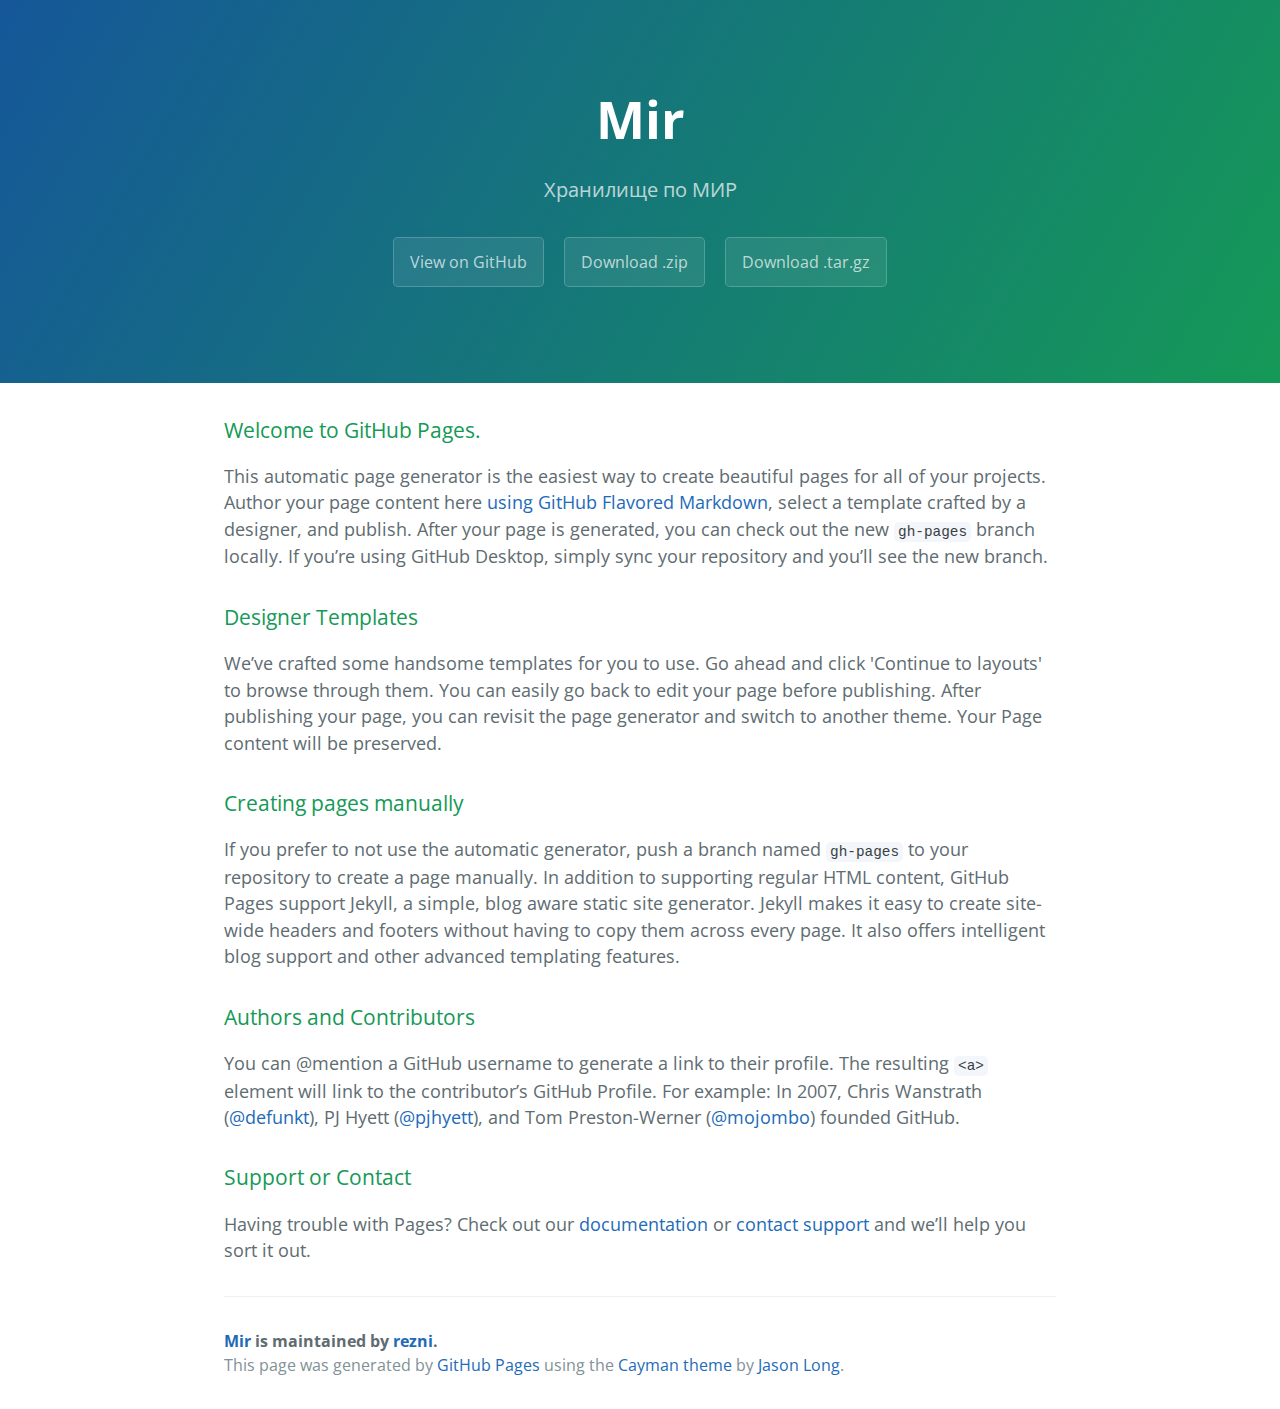
==== index.html @ 60ebec47 "Create gh-pages branch via GitHub" ====
<!DOCTYPE html>
<html lang="en-us">
  <head>
    <meta charset="UTF-8">
    <title>Mir by rezni</title>
    <meta name="viewport" content="width=device-width, initial-scale=1">
    <link rel="stylesheet" type="text/css" href="stylesheets/normalize.css" media="screen">
    <link href='https://fonts.googleapis.com/css?family=Open+Sans:400,700' rel='stylesheet' type='text/css'>
    <link rel="stylesheet" type="text/css" href="stylesheets/stylesheet.css" media="screen">
    <link rel="stylesheet" type="text/css" href="stylesheets/github-light.css" media="screen">
  </head>
  <body>
    <section class="page-header">
      <h1 class="project-name">Mir</h1>
      <h2 class="project-tagline">Хранилище по МИР</h2>
      <a href="https://github.com/rezni/mir" class="btn">View on GitHub</a>
      <a href="https://github.com/rezni/mir/zipball/master" class="btn">Download .zip</a>
      <a href="https://github.com/rezni/mir/tarball/master" class="btn">Download .tar.gz</a>
    </section>

    <section class="main-content">
      <h3>
<a id="welcome-to-github-pages" class="anchor" href="#welcome-to-github-pages" aria-hidden="true"><span aria-hidden="true" class="octicon octicon-link"></span></a>Welcome to GitHub Pages.</h3>

<p>This automatic page generator is the easiest way to create beautiful pages for all of your projects. Author your page content here <a href="https://guides.github.com/features/mastering-markdown/">using GitHub Flavored Markdown</a>, select a template crafted by a designer, and publish. After your page is generated, you can check out the new <code>gh-pages</code> branch locally. If you’re using GitHub Desktop, simply sync your repository and you’ll see the new branch.</p>

<h3>
<a id="designer-templates" class="anchor" href="#designer-templates" aria-hidden="true"><span aria-hidden="true" class="octicon octicon-link"></span></a>Designer Templates</h3>

<p>We’ve crafted some handsome templates for you to use. Go ahead and click 'Continue to layouts' to browse through them. You can easily go back to edit your page before publishing. After publishing your page, you can revisit the page generator and switch to another theme. Your Page content will be preserved.</p>

<h3>
<a id="creating-pages-manually" class="anchor" href="#creating-pages-manually" aria-hidden="true"><span aria-hidden="true" class="octicon octicon-link"></span></a>Creating pages manually</h3>

<p>If you prefer to not use the automatic generator, push a branch named <code>gh-pages</code> to your repository to create a page manually. In addition to supporting regular HTML content, GitHub Pages support Jekyll, a simple, blog aware static site generator. Jekyll makes it easy to create site-wide headers and footers without having to copy them across every page. It also offers intelligent blog support and other advanced templating features.</p>

<h3>
<a id="authors-and-contributors" class="anchor" href="#authors-and-contributors" aria-hidden="true"><span aria-hidden="true" class="octicon octicon-link"></span></a>Authors and Contributors</h3>

<p>You can @mention a GitHub username to generate a link to their profile. The resulting <code>&lt;a&gt;</code> element will link to the contributor’s GitHub Profile. For example: In 2007, Chris Wanstrath (<a href="https://github.com/defunkt" class="user-mention">@defunkt</a>), PJ Hyett (<a href="https://github.com/pjhyett" class="user-mention">@pjhyett</a>), and Tom Preston-Werner (<a href="https://github.com/mojombo" class="user-mention">@mojombo</a>) founded GitHub.</p>

<h3>
<a id="support-or-contact" class="anchor" href="#support-or-contact" aria-hidden="true"><span aria-hidden="true" class="octicon octicon-link"></span></a>Support or Contact</h3>

<p>Having trouble with Pages? Check out our <a href="https://help.github.com/pages">documentation</a> or <a href="https://github.com/contact">contact support</a> and we’ll help you sort it out.</p>

      <footer class="site-footer">
        <span class="site-footer-owner"><a href="https://github.com/rezni/mir">Mir</a> is maintained by <a href="https://github.com/rezni">rezni</a>.</span>

        <span class="site-footer-credits">This page was generated by <a href="https://pages.github.com">GitHub Pages</a> using the <a href="https://github.com/jasonlong/cayman-theme">Cayman theme</a> by <a href="https://twitter.com/jasonlong">Jason Long</a>.</span>
      </footer>

    </section>

  
  </body>
</html>
---- stylesheets/stylesheet.css ----
* {
  box-sizing: border-box; }

body {
  padding: 0;
  margin: 0;
  font-family: "Open Sans", "Helvetica Neue", Helvetica, Arial, sans-serif;
  font-size: 16px;
  line-height: 1.5;
  color: #606c71; }

a {
  color: #1e6bb8;
  text-decoration: none; }
  a:hover {
    text-decoration: underline; }

.btn {
  display: inline-block;
  margin-bottom: 1rem;
  color: rgba(255, 255, 255, 0.7);
  background-color: rgba(255, 255, 255, 0.08);
  border-color: rgba(255, 255, 255, 0.2);
  border-style: solid;
  border-width: 1px;
  border-radius: 0.3rem;
  transition: color 0.2s, background-color 0.2s, border-color 0.2s; }
  .btn + .btn {
    margin-left: 1rem; }

.btn:hover {
  color: rgba(255, 255, 255, 0.8);
  text-decoration: none;
  background-color: rgba(255, 255, 255, 0.2);
  border-color: rgba(255, 255, 255, 0.3); }

@media screen and (min-width: 64em) {
  .btn {
    padding: 0.75rem 1rem; } }

@media screen and (min-width: 42em) and (max-width: 64em) {
  .btn {
    padding: 0.6rem 0.9rem;
    font-size: 0.9rem; } }

@media screen and (max-width: 42em) {
  .btn {
    display: block;
    width: 100%;
    padding: 0.75rem;
    font-size: 0.9rem; }
    .btn + .btn {
      margin-top: 1rem;
      margin-left: 0; } }

.page-header {
  color: #fff;
  text-align: center;
  background-color: #159957;
  background-image: linear-gradient(120deg, #155799, #159957); }

@media screen and (min-width: 64em) {
  .page-header {
    padding: 5rem 6rem; } }

@media screen and (min-width: 42em) and (max-width: 64em) {
  .page-header {
    padding: 3rem 4rem; } }

@media screen and (max-width: 42em) {
  .page-header {
    padding: 2rem 1rem; } }

.project-name {
  margin-top: 0;
  margin-bottom: 0.1rem; }

@media screen and (min-width: 64em) {
  .project-name {
    font-size: 3.25rem; } }

@media screen and (min-width: 42em) and (max-width: 64em) {
  .project-name {
    font-size: 2.25rem; } }

@media screen and (max-width: 42em) {
  .project-name {
    font-size: 1.75rem; } }

.project-tagline {
  margin-bottom: 2rem;
  font-weight: normal;
  opacity: 0.7; }

@media screen and (min-width: 64em) {
  .project-tagline {
    font-size: 1.25rem; } }

@media screen and (min-width: 42em) and (max-width: 64em) {
  .project-tagline {
    font-size: 1.15rem; } }

@media screen and (max-width: 42em) {
  .project-tagline {
    font-size: 1rem; } }

.main-content :first-child {
  margin-top: 0; }
.main-content img {
  max-width: 100%; }
.main-content h1, .main-content h2, .main-content h3, .main-content h4, .main-content h5, .main-content h6 {
  margin-top: 2rem;
  margin-bottom: 1rem;
  font-weight: normal;
  color: #159957; }
.main-content p {
  margin-bottom: 1em; }
.main-content code {
  padding: 2px 4px;
  font-family: Consolas, "Liberation Mono", Menlo, Courier, monospace;
  font-size: 0.9rem;
  color: #383e41;
  background-color: #f3f6fa;
  border-radius: 0.3rem; }
.main-content pre {
  padding: 0.8rem;
  margin-top: 0;
  margin-bottom: 1rem;
  font: 1rem Consolas, "Liberation Mono", Menlo, Courier, monospace;
  color: #567482;
  word-wrap: normal;
  background-color: #f3f6fa;
  border: solid 1px #dce6f0;
  border-radius: 0.3rem; }
  .main-content pre > code {
    padding: 0;
    margin: 0;
    font-size: 0.9rem;
    color: #567482;
    word-break: normal;
    white-space: pre;
    background: transparent;
    border: 0; }
.main-content .highlight {
  margin-bottom: 1rem; }
  .main-content .highlight pre {
    margin-bottom: 0;
    word-break: normal; }
.main-content .highlight pre, .main-content pre {
  padding: 0.8rem;
  overflow: auto;
  font-size: 0.9rem;
  line-height: 1.45;
  border-radius: 0.3rem; }
.main-content pre code, .main-content pre tt {
  display: inline;
  max-width: initial;
  padding: 0;
  margin: 0;
  overflow: initial;
  line-height: inherit;
  word-wrap: normal;
  background-color: transparent;
  border: 0; }
  .main-content pre code:before, .main-content pre code:after, .main-content pre tt:before, .main-content pre tt:after {
    content: normal; }
.main-content ul, .main-content ol {
  margin-top: 0; }
.main-content blockquote {
  padding: 0 1rem;
  margin-left: 0;
  color: #819198;
  border-left: 0.3rem solid #dce6f0; }
  .main-content blockquote > :first-child {
    margin-top: 0; }
  .main-content blockquote > :last-child {
    margin-bottom: 0; }
.main-content table {
  display: block;
  width: 100%;
  overflow: auto;
  word-break: normal;
  word-break: keep-all; }
  .main-content table th {
    font-weight: bold; }
  .main-content table th, .main-content table td {
    padding: 0.5rem 1rem;
    border: 1px solid #e9ebec; }
.main-content dl {
  padding: 0; }
  .main-content dl dt {
    padding: 0;
    margin-top: 1rem;
    font-size: 1rem;
    font-weight: bold; }
  .main-content dl dd {
    padding: 0;
    margin-bottom: 1rem; }
.main-content hr {
  height: 2px;
  padding: 0;
  margin: 1rem 0;
  background-color: #eff0f1;
  border: 0; }

@media screen and (min-width: 64em) {
  .main-content {
    max-width: 64rem;
    padding: 2rem 6rem;
    margin: 0 auto;
    font-size: 1.1rem; } }

@media screen and (min-width: 42em) and (max-width: 64em) {
  .main-content {
    padding: 2rem 4rem;
    font-size: 1.1rem; } }

@media screen and (max-width: 42em) {
  .main-content {
    padding: 2rem 1rem;
    font-size: 1rem; } }

.site-footer {
  padding-top: 2rem;
  margin-top: 2rem;
  border-top: solid 1px #eff0f1; }

.site-footer-owner {
  display: block;
  font-weight: bold; }

.site-footer-credits {
  color: #819198; }

@media screen and (min-width: 64em) {
  .site-footer {
    font-size: 1rem; } }

@media screen and (min-width: 42em) and (max-width: 64em) {
  .site-footer {
    font-size: 1rem; } }

@media screen and (max-width: 42em) {
  .site-footer {
    font-size: 0.9rem; } }
---- stylesheets/github-light.css ----
/*
The MIT License (MIT)

Copyright (c) 2016 GitHub, Inc.

Permission is hereby granted, free of charge, to any person obtaining a copy
of this software and associated documentation files (the "Software"), to deal
in the Software without restriction, including without limitation the rights
to use, copy, modify, merge, publish, distribute, sublicense, and/or sell
copies of the Software, and to permit persons to whom the Software is
furnished to do so, subject to the following conditions:

The above copyright notice and this permission notice shall be included in all
copies or substantial portions of the Software.

THE SOFTWARE IS PROVIDED "AS IS", WITHOUT WARRANTY OF ANY KIND, EXPRESS OR
IMPLIED, INCLUDING BUT NOT LIMITED TO THE WARRANTIES OF MERCHANTABILITY,
FITNESS FOR A PARTICULAR PURPOSE AND NONINFRINGEMENT. IN NO EVENT SHALL THE
AUTHORS OR COPYRIGHT HOLDERS BE LIABLE FOR ANY CLAIM, DAMAGES OR OTHER
LIABILITY, WHETHER IN AN ACTION OF CONTRACT, TORT OR OTHERWISE, ARISING FROM,
OUT OF OR IN CONNECTION WITH THE SOFTWARE OR THE USE OR OTHER DEALINGS IN THE
SOFTWARE.

*/

.pl-c /* comment */ {
  color: #969896;
}

.pl-c1 /* constant, variable.other.constant, support, meta.property-name, support.constant, support.variable, meta.module-reference, markup.raw, meta.diff.header */,
.pl-s .pl-v /* string variable */ {
  color: #0086b3;
}

.pl-e /* entity */,
.pl-en /* entity.name */ {
  color: #795da3;
}

.pl-smi /* variable.parameter.function, storage.modifier.package, storage.modifier.import, storage.type.java, variable.other */,
.pl-s .pl-s1 /* string source */ {
  color: #333;
}

.pl-ent /* entity.name.tag */ {
  color: #63a35c;
}

.pl-k /* keyword, storage, storage.type */ {
  color: #a71d5d;
}

.pl-s /* string */,
.pl-pds /* punctuation.definition.string, string.regexp.character-class */,
.pl-s .pl-pse .pl-s1 /* string punctuation.section.embedded source */,
.pl-sr /* string.regexp */,
.pl-sr .pl-cce /* string.regexp constant.character.escape */,
.pl-sr .pl-sre /* string.regexp source.ruby.embedded */,
.pl-sr .pl-sra /* string.regexp string.regexp.arbitrary-repitition */ {
  color: #183691;
}

.pl-v /* variable */ {
  color: #ed6a43;
}

.pl-id /* invalid.deprecated */ {
  color: #b52a1d;
}

.pl-ii /* invalid.illegal */ {
  color: #f8f8f8;
  background-color: #b52a1d;
}

.pl-sr .pl-cce /* string.regexp constant.character.escape */ {
  font-weight: bold;
  color: #63a35c;
}

.pl-ml /* markup.list */ {
  color: #693a17;
}

.pl-mh /* markup.heading */,
.pl-mh .pl-en /* markup.heading entity.name */,
.pl-ms /* meta.separator */ {
  font-weight: bold;
  color: #1d3e81;
}

.pl-mq /* markup.quote */ {
  color: #008080;
}

.pl-mi /* markup.italic */ {
  font-style: italic;
  color: #333;
}

.pl-mb /* markup.bold */ {
  font-weight: bold;
  color: #333;
}

.pl-md /* markup.deleted, meta.diff.header.from-file */ {
  color: #bd2c00;
  background-color: #ffecec;
}

.pl-mi1 /* markup.inserted, meta.diff.header.to-file */ {
  color: #55a532;
  background-color: #eaffea;
}

.pl-mdr /* meta.diff.range */ {
  font-weight: bold;
  color: #795da3;
}

.pl-mo /* meta.output */ {
  color: #1d3e81;
}
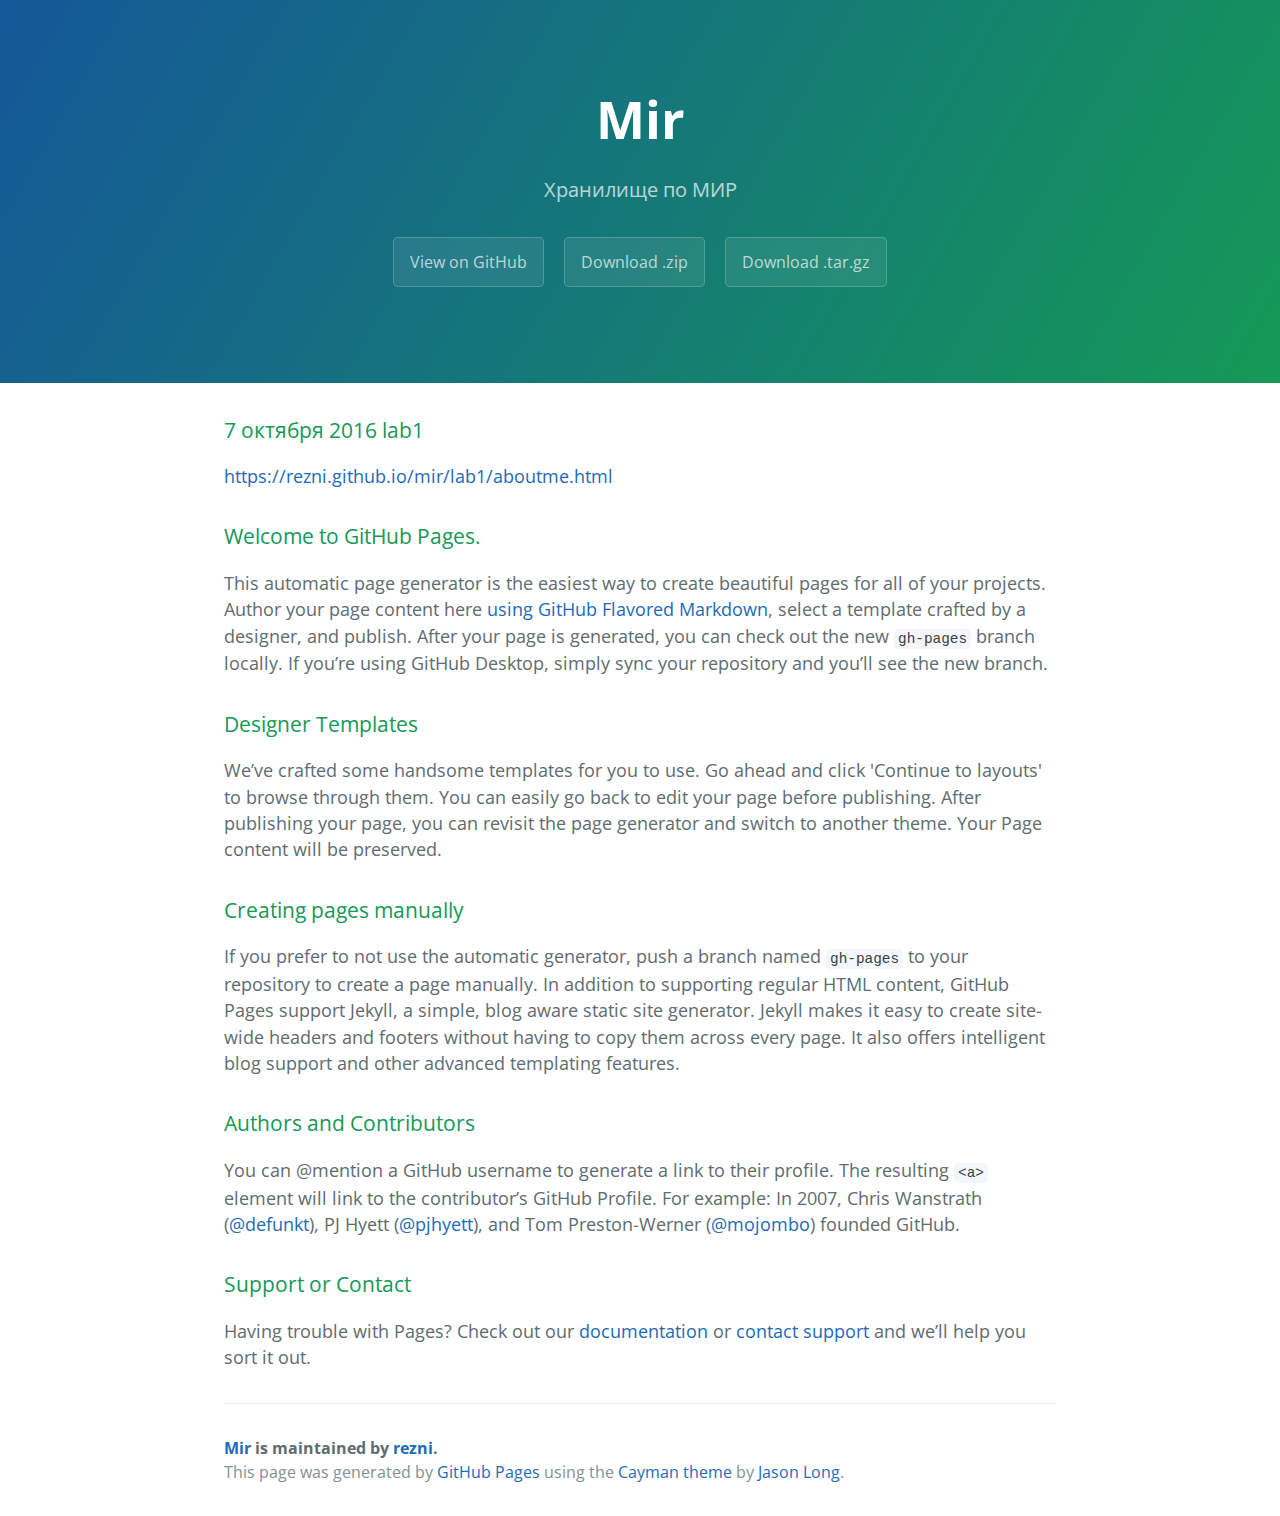
==== commit 169f9112: "Create gh-pages branch via GitHub" ====
--- a/index.html
+++ b/index.html
@@ -20,6 +20,11 @@
 
     <section class="main-content">
       <h3>
+<a id="7-октября-2016-lab1" class="anchor" href="#7-%D0%BE%D0%BA%D1%82%D1%8F%D0%B1%D1%80%D1%8F-2016-lab1" aria-hidden="true"><span aria-hidden="true" class="octicon octicon-link"></span></a>7 октября 2016 lab1</h3>
+
+<p><a href="https://rezni.github.io/mir/lab1/aboutme.html">https://rezni.github.io/mir/lab1/aboutme.html</a></p>
+
+<h3>
 <a id="welcome-to-github-pages" class="anchor" href="#welcome-to-github-pages" aria-hidden="true"><span aria-hidden="true" class="octicon octicon-link"></span></a>Welcome to GitHub Pages.</h3>
 
 <p>This automatic page generator is the easiest way to create beautiful pages for all of your projects. Author your page content here <a href="https://guides.github.com/features/mastering-markdown/">using GitHub Flavored Markdown</a>, select a template crafted by a designer, and publish. After your page is generated, you can check out the new <code>gh-pages</code> branch locally. If you’re using GitHub Desktop, simply sync your repository and you’ll see the new branch.</p>
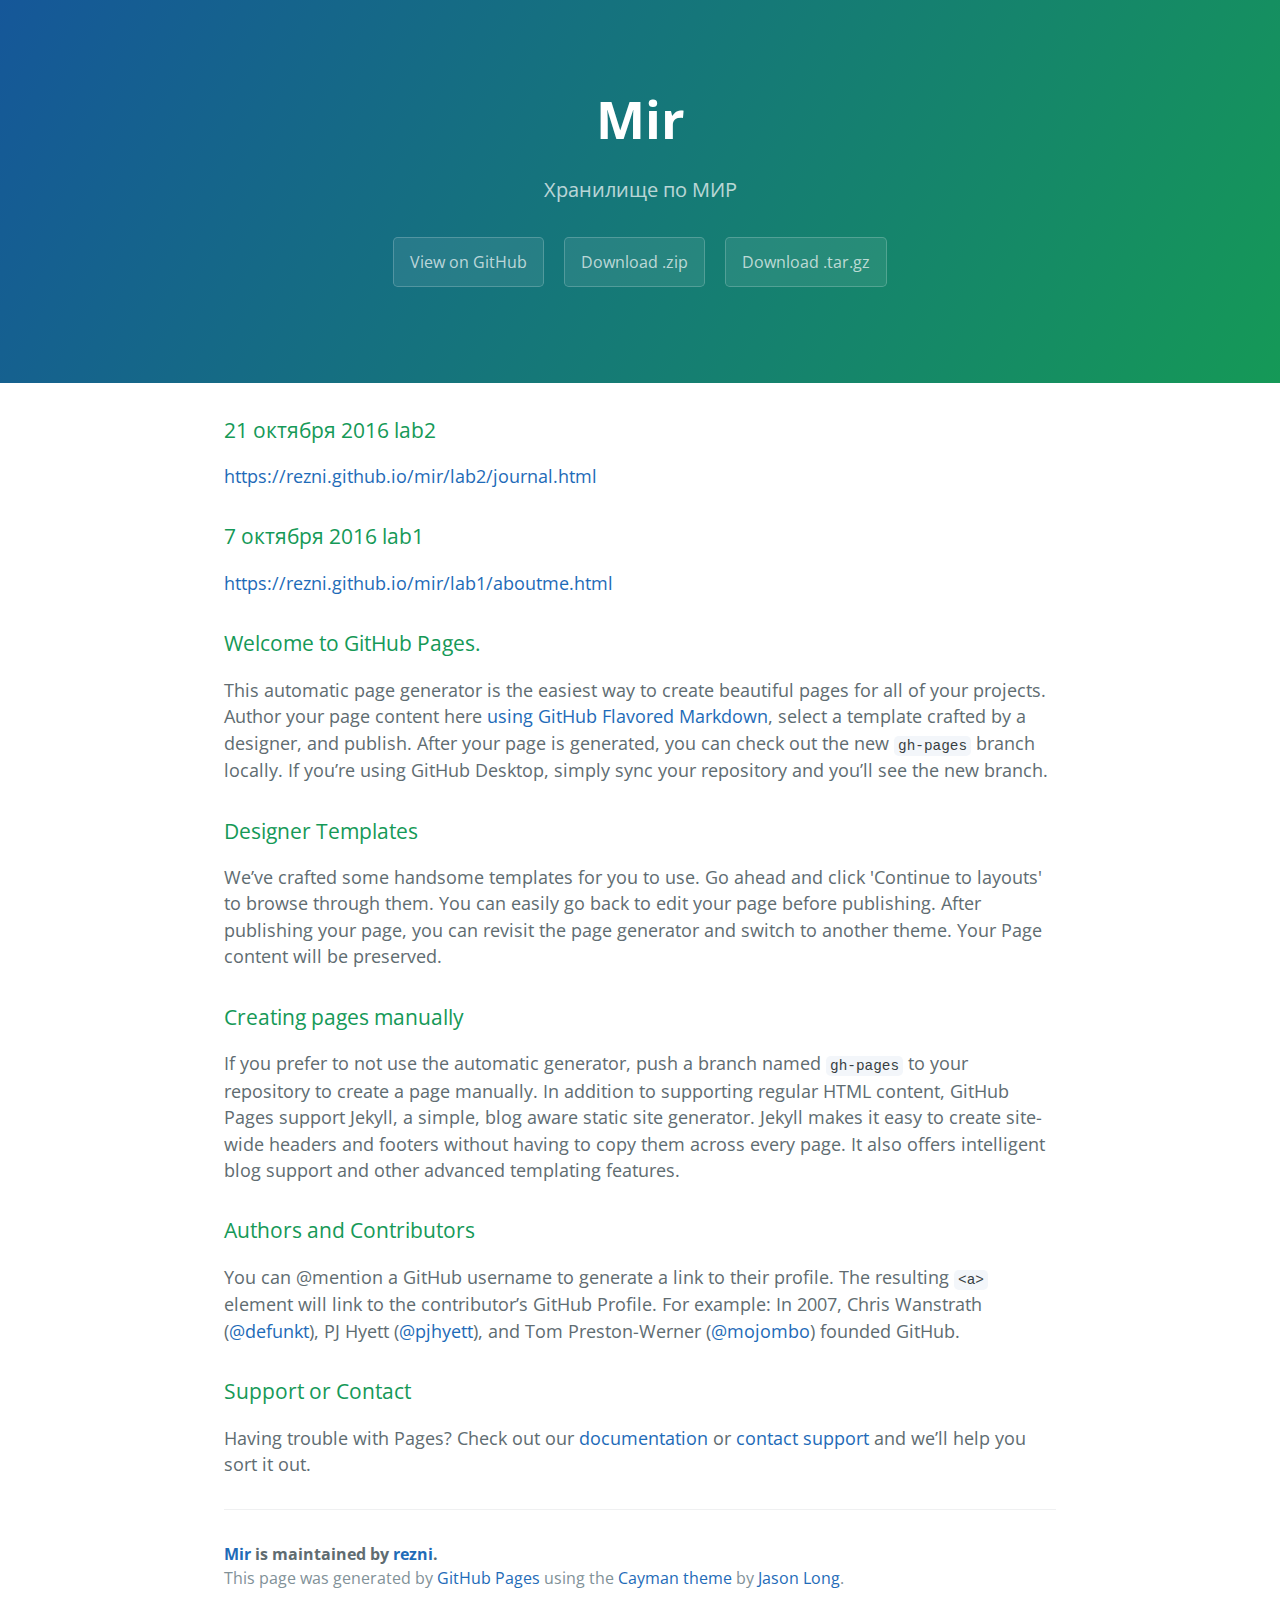
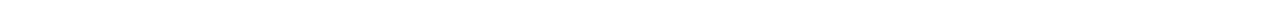
==== commit 501ca65c: "Create gh-pages branch via GitHub" ====
--- a/index.html
+++ b/index.html
@@ -20,6 +20,11 @@
 
     <section class="main-content">
       <h3>
+<a id="21-октября-2016-lab2" class="anchor" href="#21-%D0%BE%D0%BA%D1%82%D1%8F%D0%B1%D1%80%D1%8F-2016-lab2" aria-hidden="true"><span aria-hidden="true" class="octicon octicon-link"></span></a>21 октября 2016 lab2</h3>
+
+<p><a href="https://rezni.github.io/mir/lab2/journal.html">https://rezni.github.io/mir/lab2/journal.html</a></p>
+
+<h3>
 <a id="7-октября-2016-lab1" class="anchor" href="#7-%D0%BE%D0%BA%D1%82%D1%8F%D0%B1%D1%80%D1%8F-2016-lab1" aria-hidden="true"><span aria-hidden="true" class="octicon octicon-link"></span></a>7 октября 2016 lab1</h3>
 
 <p><a href="https://rezni.github.io/mir/lab1/aboutme.html">https://rezni.github.io/mir/lab1/aboutme.html</a></p>
